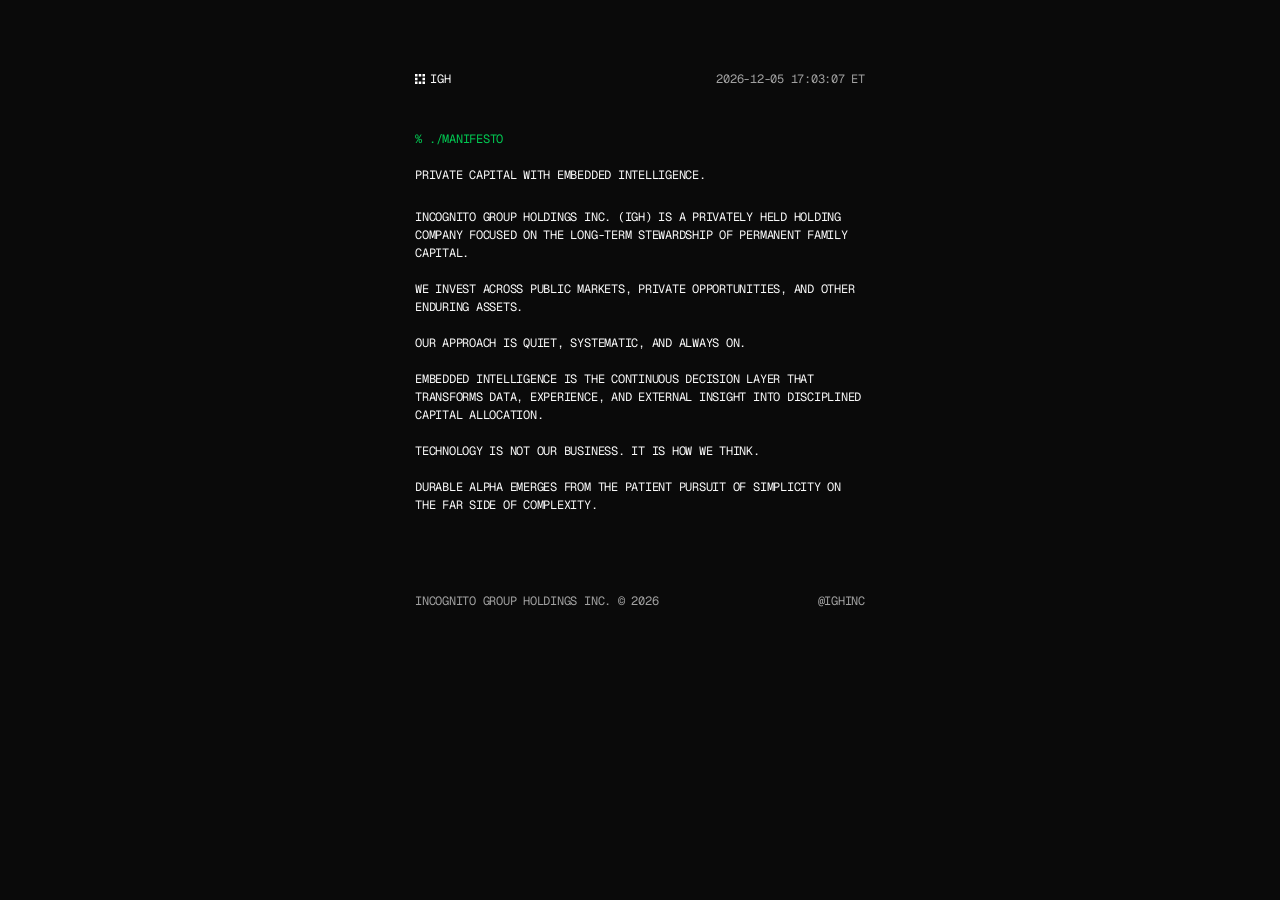
==== index.html @ 8a6d051a "init Static website via Cloudflare Pages.  * Terminal interface (CLI-style) * Self-host Geist Mono t" ====
<!doctype html>
<html lang="en">

<head>
  <meta charset="utf-8">
  <meta name="viewport" content="width=device-width, initial-scale=1">
  <title>Incognito Group Holdings Inc.</title>
  <meta name="description" content="Private capital with embedded intelligence.">
  <link rel="canonical" href="https://igh.inc/">
  <link rel="icon" href="favicon.ico" sizes="any">
  <link rel="icon" href="assets/images/favicon.svg" type="image/svg+xml">

  <!-- Open Graph Meta Tags -->
  <meta property="og:url" content="https://igh.inc/">
  <meta property="og:site_name" content="Incognito Group Holdings Inc.">
  <meta property="og:type" content="website">
  <meta property="og:title" content="Incognito Group Holdings Inc.">
  <meta property="og:description" content="Private capital with embedded intelligence.">
  <meta property="og:image" content="https://igh.inc/assets/images/og-preview.png">
  <meta property="og:image:type" content="image/png">
  <meta property="og:image:width" content="1200">
  <meta property="og:image:height" content="630">
  <meta property="og:image:alt" content="IGH">

  <!-- X Meta Tags -->
  <meta name="twitter:card" content="summary_large_image">

  <script src="assets/js/script.js" defer></script>
  <link rel="stylesheet" href="assets/css/styles.css">
</head>

<body>
  <main>
    <header>
      <div>
        <img src="assets/images/igh-icon.svg" width="10" height="10" alt="">
        <span>IGH</span>
      </div>
    </header>

    <p class="prompt" data-type data-speed="60" data-post-delay="160">./manifesto</p>

    <section aria-label="Manifesto">
      <p><strong>Private capital with embedded intelligence.</strong></p>

      <p>Incognito Group Holdings Inc. (IGH) is a privately held holding company focused on the long-term stewardship of permanent family capital.</p>
      <p>We invest across public markets, private opportunities, and other enduring assets.</p>
      <p>Our approach is quiet, systematic, and always on.</p>
      <p>Embedded intelligence is the continuous decision layer that transforms data, experience, and external insight into disciplined capital allocation.</p>
      <p>Technology is not our business. It is how we think.</p>
      <p>Durable alpha emerges from the patient pursuit of simplicity on the far side of complexity.</p>

      <p class="prompt email-command" data-output-command data-speed="60" data-cursor-after>open <a href="mailto:mx@igh.inc">mailto:mx@igh.inc</a></p>
    </section>

    <footer>
      <span>Incognito Group Holdings Inc. © <span id="current-year">2026</span></span>
      <a href="https://x.com/ighinc" rel="me">@IGHINC</a>
    </footer>
  </main>
</body>

</html>
---- assets/css/styles.css ----
@font-face {
  font-family: "Geist Mono";
  font-style: normal;
  font-weight: 400;
  font-display: swap;
  src: url("../fonts/GeistMono-Variable.woff2") format("woff2");
}

:root {
  --background: oklch(0.145 0 0);
  --foreground: oklch(0.985 0 0);
  --muted-foreground: oklch(0.708 0 0);
  --green-500: oklch(0.723 0.219 149.579);
  --command-foreground: var(--green-500);
  --font-mono: "Geist Mono", ui-monospace, "SFMono-Regular", "SF Mono", Consolas, "Liberation Mono", Menlo, monospace;
  --text-xs: 0.75rem;
  --leading-normal: 1.5;
}

* {
  box-sizing: border-box;
}

body {
  min-width: 320px;
  margin: 0;
  padding: 0 10px;
  background-color: var(--background);
  color: var(--foreground);
  font-family: var(--font-mono);
  font-size: var(--text-xs);
  line-height: var(--leading-normal);
  letter-spacing: -0.02em;
  text-transform: uppercase;
  -webkit-font-smoothing: antialiased;
}

main {
  max-width: 450px;
  margin: 70px auto 40px;
}

p {
  margin: 0 0 18px;
}

strong {
  background-color: var(--foreground);
  color: var(--background);
  font-weight: 400;
  -webkit-box-decoration-break: clone;
  box-decoration-break: clone;
}

.js strong {
  position: relative;
  background-color: transparent;
  color: var(--foreground);
}

.js strong::after {
  position: absolute;
  inset: 0;
  background-color: var(--foreground);
  content: "";
  mix-blend-mode: difference;
  pointer-events: none;
  transform: scaleX(0);
  transform-origin: left;
}

.js strong.state-highlighted::after {
  transform: scaleX(1);
  transition: transform 650ms linear;
}

a {
  color: inherit;
  text-decoration: none;
}

a:hover,
a:focus {
  text-decoration: underline;
}

header {
  display: flex;
  justify-content: space-between;
  margin-bottom: 42px;
  color: var(--muted-foreground);
}

header > div {
  display: flex;
  align-items: center;
  gap: 5px;
  color: var(--foreground);
}

header time {
  white-space: nowrap;
}

.prompt {
  color: var(--command-foreground);
}

.prompt::before {
  margin-right: 1ch;
  content: "%";
}

.state-typing::after,
.state-cursor::after {
  display: inline-block;
  width: 0.62em;
  height: 1em;
  margin-left: 0;
  vertical-align: -0.14em;
  background-color: currentColor;
  content: "";
  animation: blink 900ms steps(1, end) infinite;
}

section > p:first-child {
  margin-bottom: 24px;
}

.js section {
  visibility: hidden;
}

.js section.state-ready {
  visibility: visible;
}

.js .email-command {
  visibility: hidden;
}

.js .email-command.state-ready {
  visibility: visible;
}

.email-command {
  margin-bottom: 0;
}

footer {
  display: flex;
  flex-wrap: wrap;
  justify-content: space-between;
  gap: 0 18px;
  margin-top: 42px;
  color: var(--muted-foreground);
}

footer span,
footer a {
  white-space: nowrap;
}

@keyframes blink {
  0%,
  45% {
    opacity: 1;
  }

  46%,
  100% {
    opacity: 0;
  }
}

@media (prefers-reduced-motion: reduce) {
  .js strong.state-highlighted::after {
    transition: none;
  }

  .state-typing::after,
  .state-cursor::after {
    animation: none;
  }

  .js section {
    visibility: visible;
  }
}
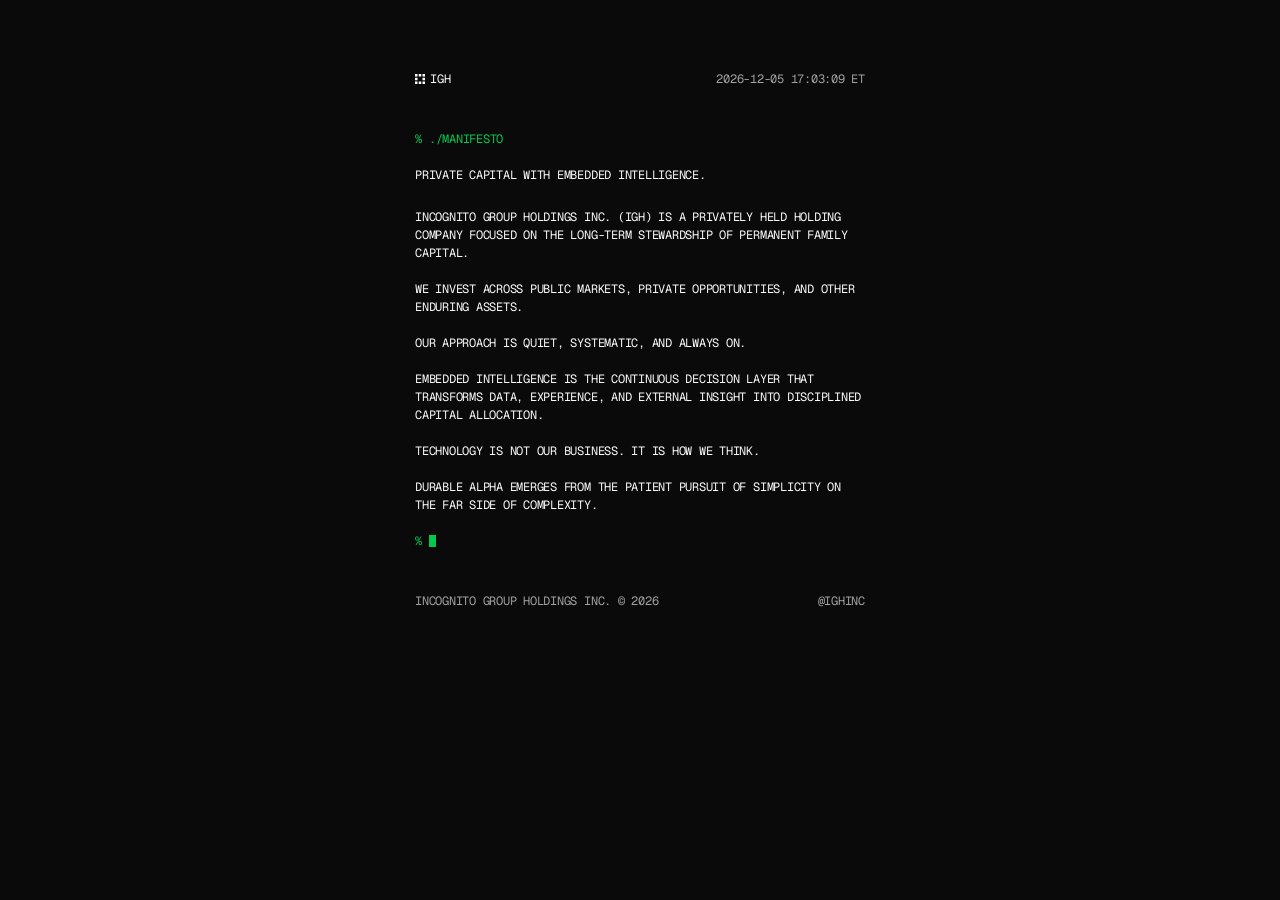
==== commit 7d1d14f7: "fix: refine terminal command sequence" ====
--- a/index.html
+++ b/index.html
@@ -38,7 +38,7 @@
       </div>
     </header>
 
-    <p class="prompt" data-type data-speed="60" data-post-delay="160">./manifesto</p>
+    <p class="prompt" data-type data-speed="60">./manifesto</p>
 
     <section aria-label="Manifesto">
       <p><strong>Private capital with embedded intelligence.</strong></p>
@@ -50,7 +50,7 @@
       <p>Technology is not our business. It is how we think.</p>
       <p>Durable alpha emerges from the patient pursuit of simplicity on the far side of complexity.</p>
 
-      <p class="prompt email-command" data-output-command data-speed="60" data-cursor-after>open <a href="mailto:mx@igh.inc">mailto:mx@igh.inc</a></p>
+      <p class="prompt email-command"><span data-output-command data-speed="60" data-cursor-after>open <a href="mailto:mx@igh.inc">mailto:mx@igh.inc</a></span></p>
     </section>
 
     <footer>
--- a/assets/css/styles.css
+++ b/assets/css/styles.css
@@ -112,7 +112,8 @@
 }
 
 .state-typing::after,
-.state-cursor::after {
+.state-cursor::after,
+.email-command.state-ready::after {
   display: inline-block;
   width: 0.62em;
   height: 1em;
@@ -123,6 +124,10 @@
   animation: blink 900ms steps(1, end) infinite;
 }
 
+.email-command.state-commanding::after {
+  display: none;
+}
+
 section > p:first-child {
   margin-bottom: 24px;
 }
@@ -141,6 +146,15 @@
 
 .js .email-command.state-ready {
   visibility: visible;
+}
+
+.js [data-output-command] {
+  display: none;
+}
+
+.js [data-output-command].state-typing,
+.js [data-output-command].state-cursor {
+  display: inline;
 }
 
 .email-command {
@@ -179,7 +193,8 @@
   }
 
   .state-typing::after,
-  .state-cursor::after {
+  .state-cursor::after,
+  .email-command.state-ready::after {
     animation: none;
   }
 
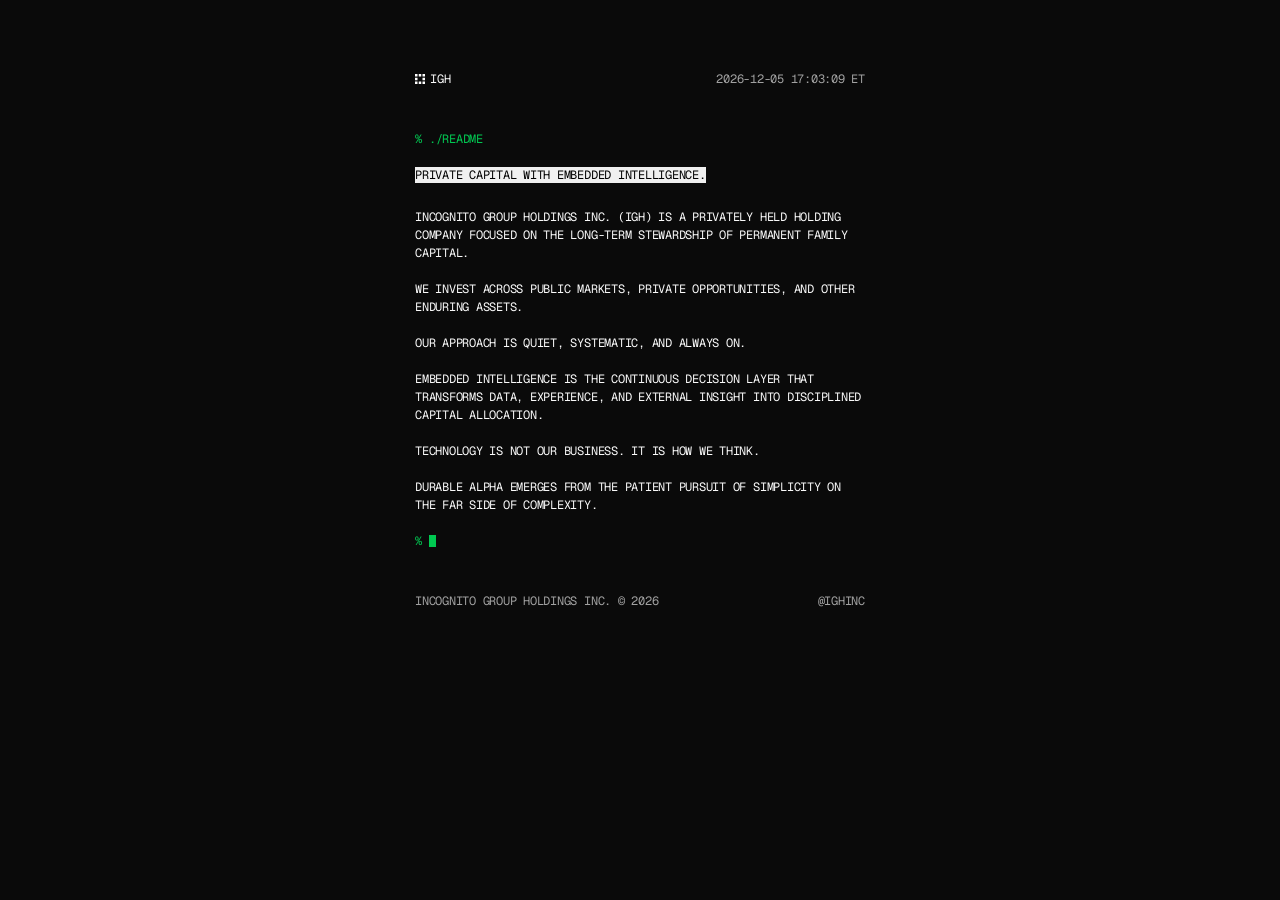
==== commit 8f47accb: "refactor: rename manifesto terminal command to readme" ====
--- a/index.html
+++ b/index.html
@@ -38,9 +38,9 @@
       </div>
     </header>
 
-    <p class="prompt" data-type data-speed="60">./manifesto</p>
+    <p class="prompt" data-type data-speed="60">./readme</p>
 
-    <section aria-label="Manifesto">
+    <section aria-label="README">
       <p><strong>Private capital with embedded intelligence.</strong></p>
 
       <p>Incognito Group Holdings Inc. (IGH) is a privately held holding company focused on the long-term stewardship of permanent family capital.</p>
--- a/assets/css/styles.css
+++ b/assets/css/styles.css
@@ -19,6 +19,11 @@
 
 * {
   box-sizing: border-box;
+}
+
+html,
+:host {
+  -webkit-text-size-adjust: 100%;
 }
 
 body {
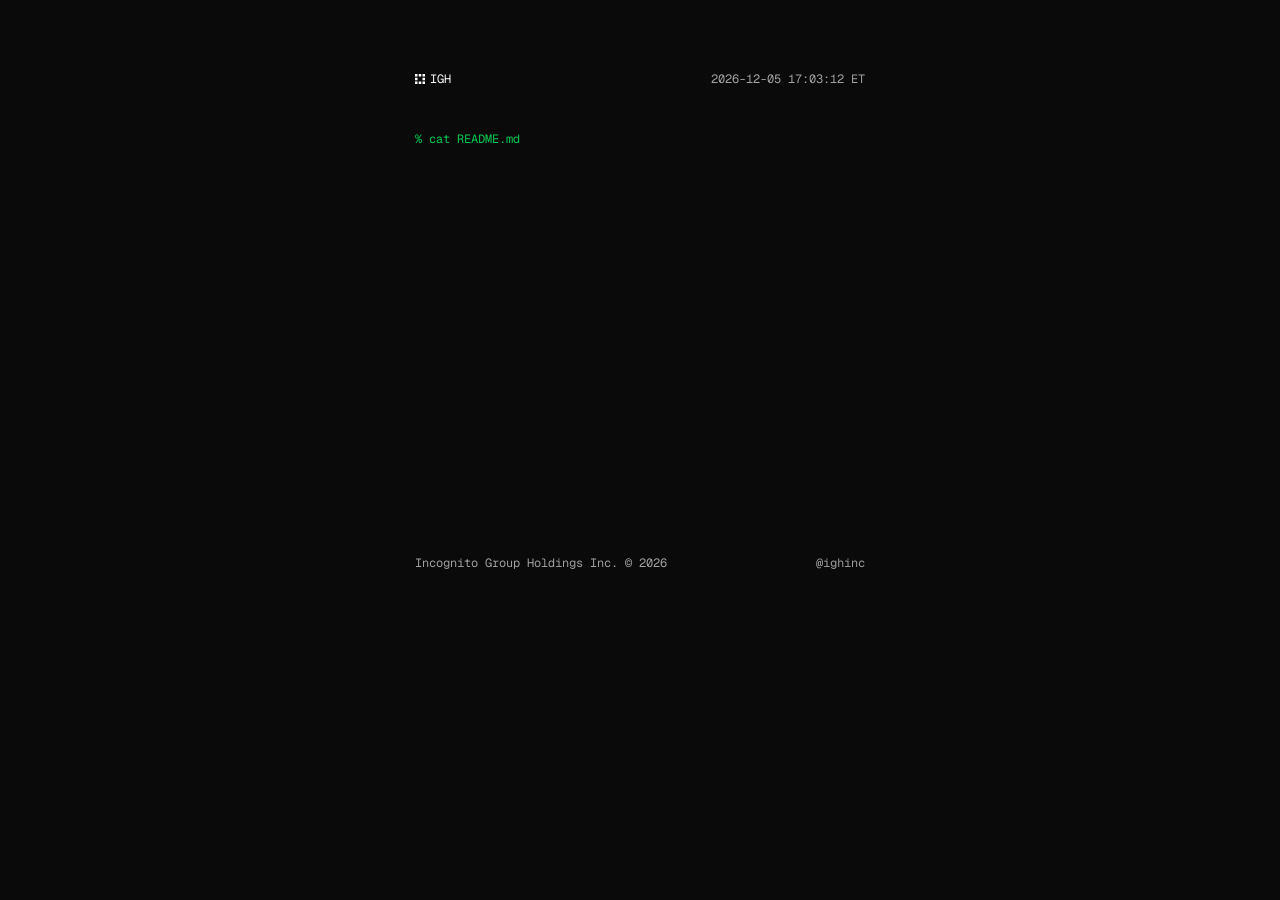
==== commit d93055f6: "feat: render index as Markdown terminal output" ====
--- a/index.html
+++ b/index.html
@@ -38,10 +38,10 @@
       </div>
     </header>
 
-    <p class="prompt" data-type data-speed="60">./readme</p>
+    <p class="prompt" data-type data-speed="60">cat README.md</p>
 
-    <section aria-label="README">
-      <p><strong>Private capital with embedded intelligence.</strong></p>
+    <section aria-label="README.md">
+      <p><strong># Private capital with embedded intelligence</strong></p>
 
       <p>Incognito Group Holdings Inc. (IGH) is a privately held holding company focused on the long-term stewardship of permanent family capital.</p>
       <p>We invest across public markets, private opportunities, and other enduring assets.</p>
@@ -49,13 +49,13 @@
       <p>Embedded intelligence is the continuous decision layer that transforms data, experience, and external insight into disciplined capital allocation.</p>
       <p>Technology is not our business. It is how we think.</p>
       <p>Durable alpha emerges from the patient pursuit of simplicity on the far side of complexity.</p>
+    </section>
 
-      <p class="prompt email-command"><span data-output-command data-speed="60" data-cursor-after>open <a href="mailto:mx@igh.inc">mailto:mx@igh.inc</a></span></p>
-    </section>
+    <p class="prompt output-command"><span data-output-command data-speed="60" data-cursor-after>open <a href="mailto:mx@igh.inc">mailto:mx@igh.inc</a></span></p>
 
     <footer>
       <span>Incognito Group Holdings Inc. © <span id="current-year">2026</span></span>
-      <a href="https://x.com/ighinc" rel="me">@IGHINC</a>
+      <a href="https://x.com/ighinc" rel="me">@ighinc</a>
     </footer>
   </main>
 </body>
--- a/assets/css/styles.css
+++ b/assets/css/styles.css
@@ -35,8 +35,6 @@
   font-family: var(--font-mono);
   font-size: var(--text-xs);
   line-height: var(--leading-normal);
-  letter-spacing: -0.02em;
-  text-transform: uppercase;
   -webkit-font-smoothing: antialiased;
 }
 
@@ -46,7 +44,7 @@
 }
 
 p {
-  margin: 0 0 18px;
+  margin: 0;
 }
 
 strong {
@@ -118,9 +116,9 @@
 
 .state-typing::after,
 .state-cursor::after,
-.email-command.state-ready::after {
+.output-command.state-ready::after {
   display: inline-block;
-  width: 0.62em;
+  width: 1ch;
   height: 1em;
   margin-left: 0;
   vertical-align: -0.14em;
@@ -129,12 +127,8 @@
   animation: blink 900ms steps(1, end) infinite;
 }
 
-.email-command.state-commanding::after {
+.output-command.state-commanding::after {
   display: none;
-}
-
-section > p:first-child {
-  margin-bottom: 24px;
 }
 
 .js section {
@@ -145,11 +139,11 @@
   visibility: visible;
 }
 
-.js .email-command {
+.js .output-command {
   visibility: hidden;
 }
 
-.js .email-command.state-ready {
+.js .output-command.state-ready {
   visibility: visible;
 }
 
@@ -162,8 +156,14 @@
   display: inline;
 }
 
-.email-command {
-  margin-bottom: 0;
+section {
+  display: flex;
+  flex-direction: column;
+  gap: 1rem;
+}
+
+section + .prompt {
+  margin-top: 1rem;
 }
 
 footer {
@@ -199,7 +199,7 @@
 
   .state-typing::after,
   .state-cursor::after,
-  .email-command.state-ready::after {
+  .output-command.state-ready::after {
     animation: none;
   }
 
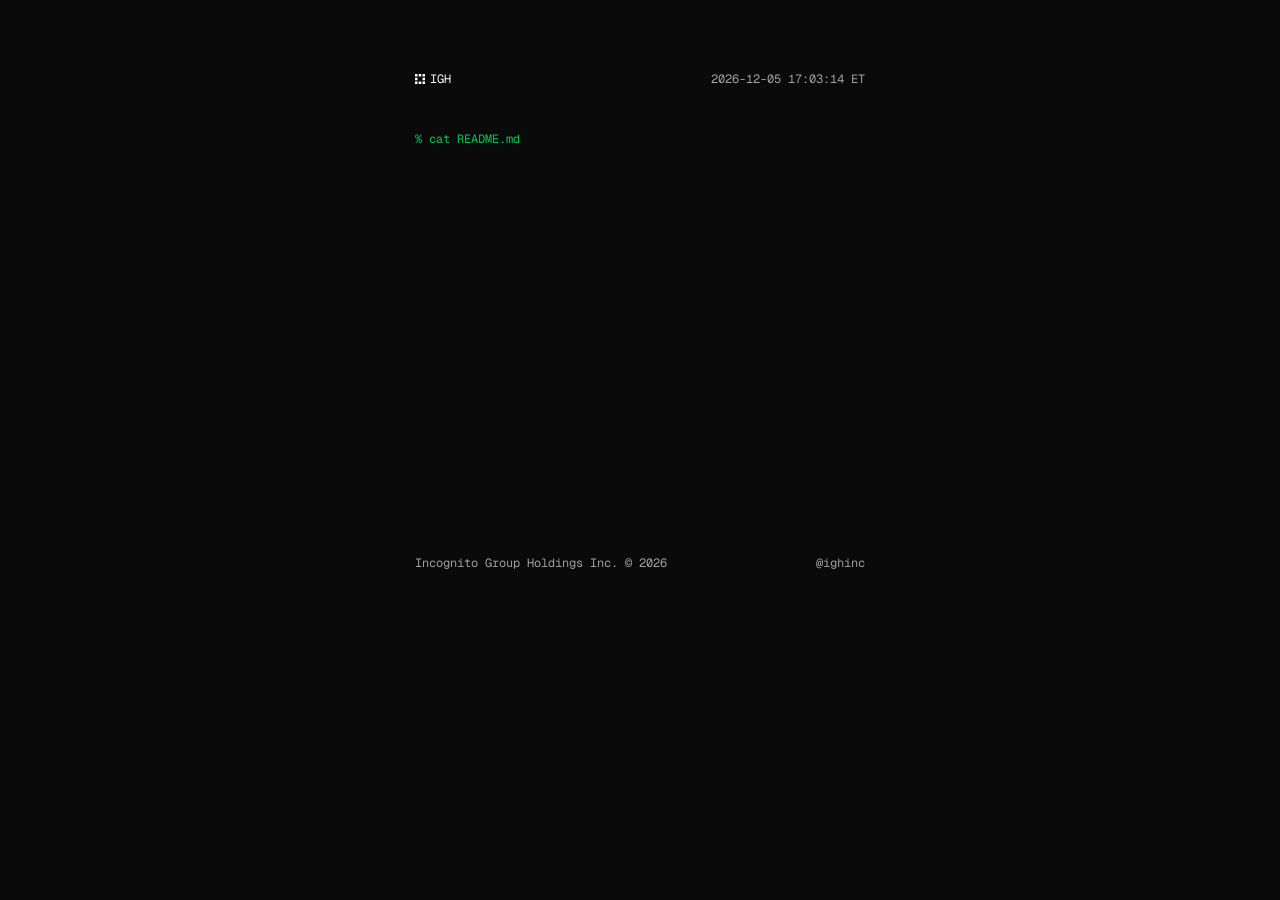
==== commit 85e37dc9: "feat: add Apple touch icon" ====
--- a/index.html
+++ b/index.html
@@ -6,11 +6,12 @@
   <meta name="viewport" content="width=device-width, initial-scale=1">
   <title>Incognito Group Holdings Inc.</title>
   <meta name="description" content="Private capital with embedded intelligence.">
-  <link rel="canonical" href="https://igh.inc/">
-  <link rel="icon" href="favicon.ico" sizes="any">
-  <link rel="icon" href="assets/images/favicon.svg" type="image/svg+xml">
+	<link rel="canonical" href="https://igh.inc/">
+	<link rel="icon" href="favicon.ico" sizes="any">
+	<link rel="icon" href="assets/images/favicon.svg" type="image/svg+xml">
+	<link rel="apple-touch-icon" href="apple-touch-icon.png">
 
-  <!-- Open Graph Meta Tags -->
+	<!-- Open Graph Meta Tags -->
   <meta property="og:url" content="https://igh.inc/">
   <meta property="og:site_name" content="Incognito Group Holdings Inc.">
   <meta property="og:type" content="website">
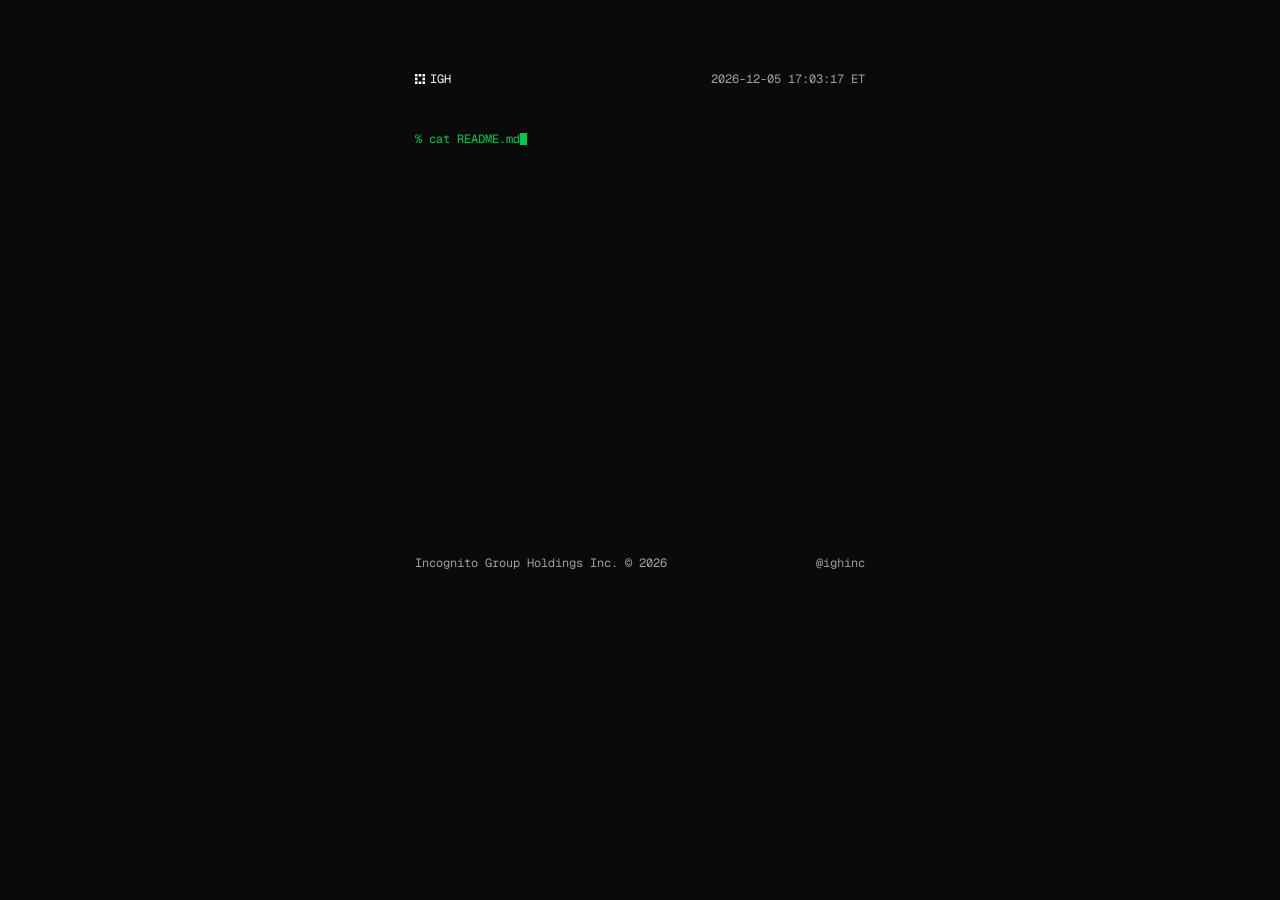
==== commit 0351e68b: "style: refine terminal cursor beat" ====
--- a/index.html
+++ b/index.html
@@ -39,10 +39,10 @@
       </div>
     </header>
 
-    <p class="prompt" data-type data-speed="60">cat README.md</p>
+    <p class="prompt" data-command data-speed="60" data-post-delay="360">cat README.md</p>
 
     <section aria-label="README.md">
-      <p><strong># Private capital with embedded intelligence</strong></p>
+      <p># Private capital with embedded intelligence</p>
 
       <p>Incognito Group Holdings Inc. (IGH) is a privately held holding company focused on the long-term stewardship of permanent family capital.</p>
       <p>We invest across public markets, private opportunities, and other enduring assets.</p>
@@ -52,7 +52,7 @@
       <p>Durable alpha emerges from the patient pursuit of simplicity on the far side of complexity.</p>
     </section>
 
-    <p class="prompt output-command"><span data-output-command data-speed="60" data-cursor-after>open <a href="mailto:mx@igh.inc">mailto:mx@igh.inc</a></span></p>
+    <p class="prompt output-command"><span data-command data-speed="60" data-cursor-after>open <a href="mailto:mx@igh.inc">mailto:mx@igh.inc</a></span></p>
 
     <footer>
       <span>Incognito Group Holdings Inc. © <span id="current-year">2026</span></span>
--- a/assets/css/styles.css
+++ b/assets/css/styles.css
@@ -45,36 +45,6 @@
 
 p {
   margin: 0;
-}
-
-strong {
-  background-color: var(--foreground);
-  color: var(--background);
-  font-weight: 400;
-  -webkit-box-decoration-break: clone;
-  box-decoration-break: clone;
-}
-
-.js strong {
-  position: relative;
-  background-color: transparent;
-  color: var(--foreground);
-}
-
-.js strong::after {
-  position: absolute;
-  inset: 0;
-  background-color: var(--foreground);
-  content: "";
-  mix-blend-mode: difference;
-  pointer-events: none;
-  transform: scaleX(0);
-  transform-origin: left;
-}
-
-.js strong.state-highlighted::after {
-  transform: scaleX(1);
-  transition: transform 650ms linear;
 }
 
 a {
@@ -147,12 +117,12 @@
   visibility: visible;
 }
 
-.js [data-output-command] {
+.js .output-command [data-command] {
   display: none;
 }
 
-.js [data-output-command].state-typing,
-.js [data-output-command].state-cursor {
+.js .output-command [data-command].state-typing,
+.js .output-command [data-command].state-cursor {
   display: inline;
 }
 
@@ -193,10 +163,6 @@
 }
 
 @media (prefers-reduced-motion: reduce) {
-  .js strong.state-highlighted::after {
-    transition: none;
-  }
-
   .state-typing::after,
   .state-cursor::after,
   .output-command.state-ready::after {
